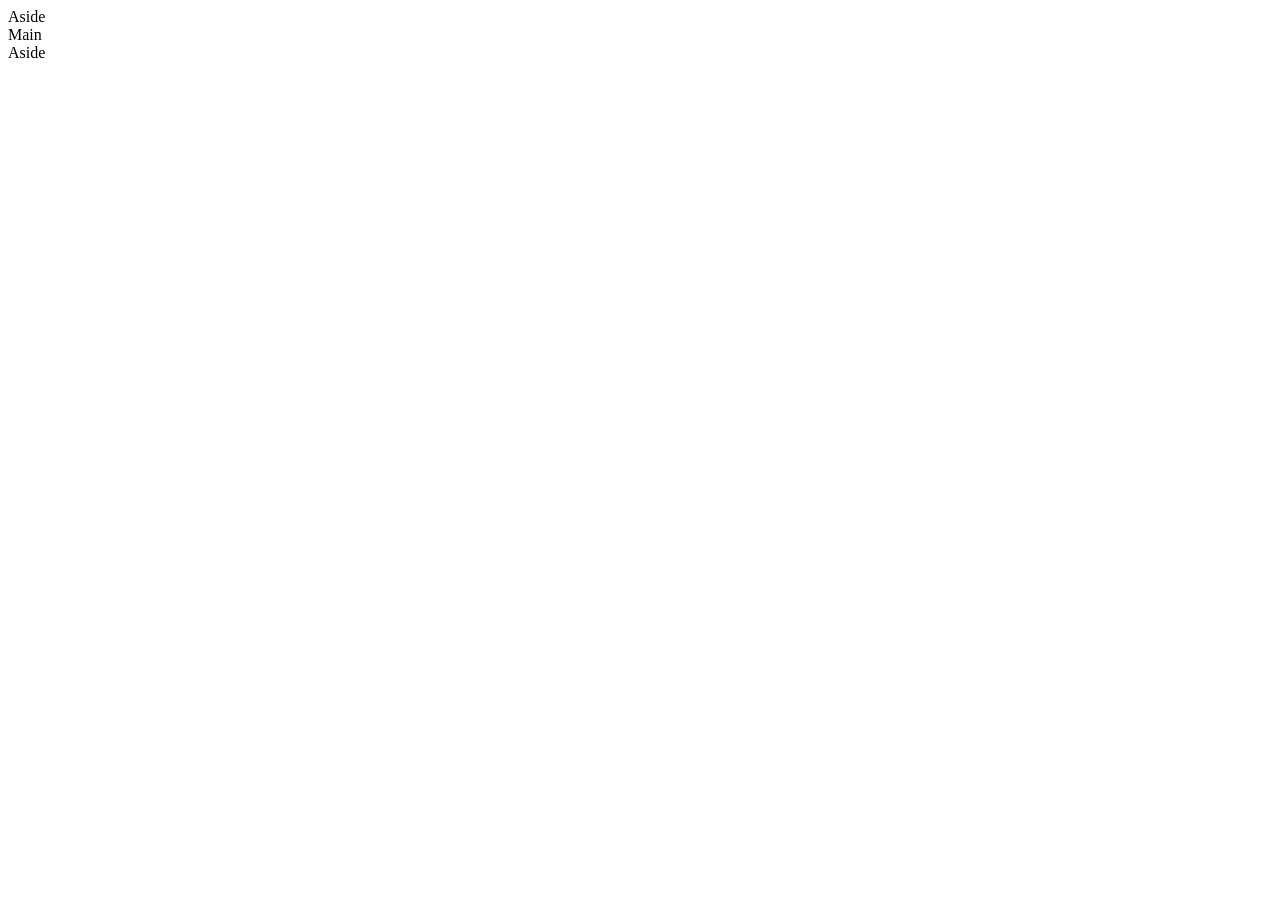
==== index.html @ 96242281 "Add description for selectors in styles.css" ====
<!DOCTYPE html>
<html lang="en">
  <head>
    <meta charset="utf-8" />
    <title>CSS Flexbox</title>
    <link rel="preconnect" href="https://fonts.gstatic.com" />
    <link
      href="https://fonts.googleapis.com/css2?family=Roboto&display=swap"
      rel="stylesheet"
    />
    <link rel="stylesheet" href="styles.css" />
  </head>
  <body>
    <div class="flex-container">
      <div class="flex-item item-1">Aside</div>
      <div class="flex-item item-2">Main</div>
      <div class="flex-item item-3">Aside</div>
      <!-- <div class="flex-item item-4">4</div>
      <div class="flex-item item-5">5</div>
      <div class="flex-item item-6">6</div>
      <div class="flex-item item-7">7</div>
      <div class="flex-item item-8">8</div> -->
    </div>
  </body>
</html>
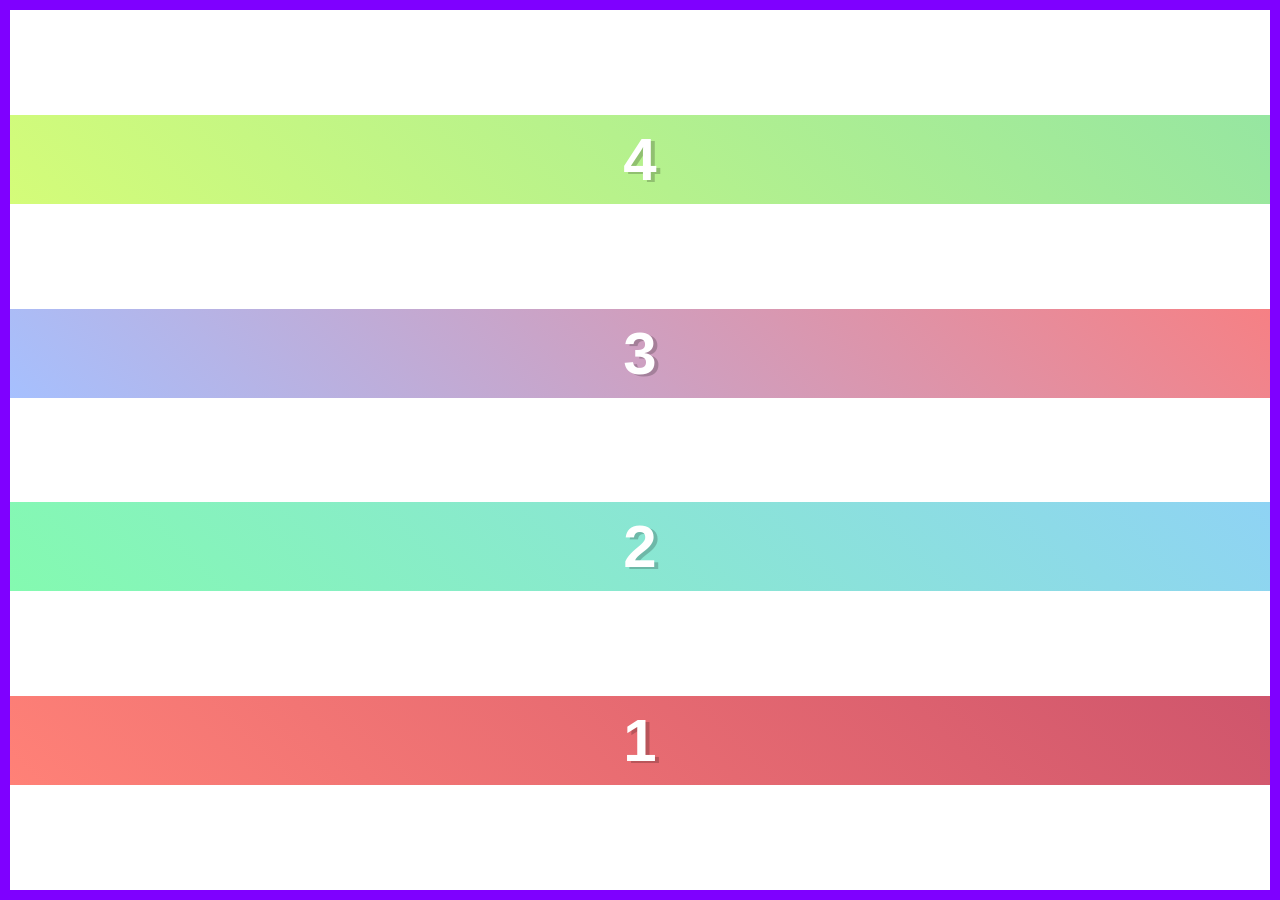
==== commit 37d146c0: "Add description for selectors in styles.css" ====
--- a/index.html
+++ b/index.html
@@ -12,11 +12,11 @@
   </head>
   <body>
     <div class="flex-container">
-      <div class="flex-item item-1">Aside</div>
-      <div class="flex-item item-2">Main</div>
-      <div class="flex-item item-3">Aside</div>
-      <!-- <div class="flex-item item-4">4</div>
-      <div class="flex-item item-5">5</div>
+      <div class="flex-item item-1">1</div>
+      <div class="flex-item item-2">2</div>
+      <div class="flex-item item-3">3</div>
+      <div class="flex-item item-4">4</div>
+      <!-- <div class="flex-item item-5">5</div>
       <div class="flex-item item-6">6</div>
       <div class="flex-item item-7">7</div>
       <div class="flex-item item-8">8</div> -->
--- a/styles.css
+++ b/styles.css
@@ -0,0 +1,81 @@
+/* Base styles */
+* {
+  margin: 0;
+  padding: 0;
+  box-sizing: border-box;
+}
+
+.flex-container {
+  border: 10px solid #7f00ff;
+}
+
+.flex-item {
+  padding: 10px;
+  font: 900 60px "Roboto", sans-serif;
+  color: #fff;
+  text-align: center;
+  text-shadow: 4px 2px 0 rgba(0, 0, 0, 0.2);
+}
+
+.item-1 {
+  background-image: linear-gradient(45deg, #ff8177, #cf556c);
+}
+
+.item-2 {
+  background: linear-gradient(45deg, #84fab0, #8fd3f4);
+}
+
+.item-3 {
+  background: linear-gradient(45deg, #a6c0fe, #f68084);
+}
+
+.item-4 {
+  background: linear-gradient(45deg, #d4fc79, #96e6a1);
+}
+
+.item-5 {
+  background: linear-gradient(45deg, #43e97b, #38f9d7);
+}
+
+.item-6 {
+  background: linear-gradient(45deg, #a18cd1, #fbc2eb);
+}
+
+.item-7 {
+  background: linear-gradient(45deg, #8e2de2, #4a00e0);
+}
+
+.item-8 {
+  background: linear-gradient(45deg, #e1eec3, #f05053);
+}
+
+/* Custom styles */
+.flex-container {
+  display: flex;
+  height: 100vh;
+  /* flex-flow: flex-direction flex-wrap */
+  /* flex-flow: column wrap; */
+
+  /* space-between - распределение элементов равномерно. Первый прилегает в началу контейнера, а последний к концу */
+  /* space-around - пространство для всех элементов распределяется равномерно. На стыке 2 элементов расстояние удваивается */
+  /* space-evenly - распределит равномерно */
+  flex-direction: column-reverse;
+  justify-content: space-evenly;
+  /* flex-direction: row-reverse; */
+}
+
+.flex-item {
+  /* width: 100px; */
+}
+
+/* Выравнивание элементов
+Container Aligment:
+  - justify-content
+    - Вдоль основной оси
+  - align-items
+    - Вдоль поперечной оси
+  - align-content
+    - Выравнивание элементов в несколько строк
+Item alignment:
+  - align-self
+*/
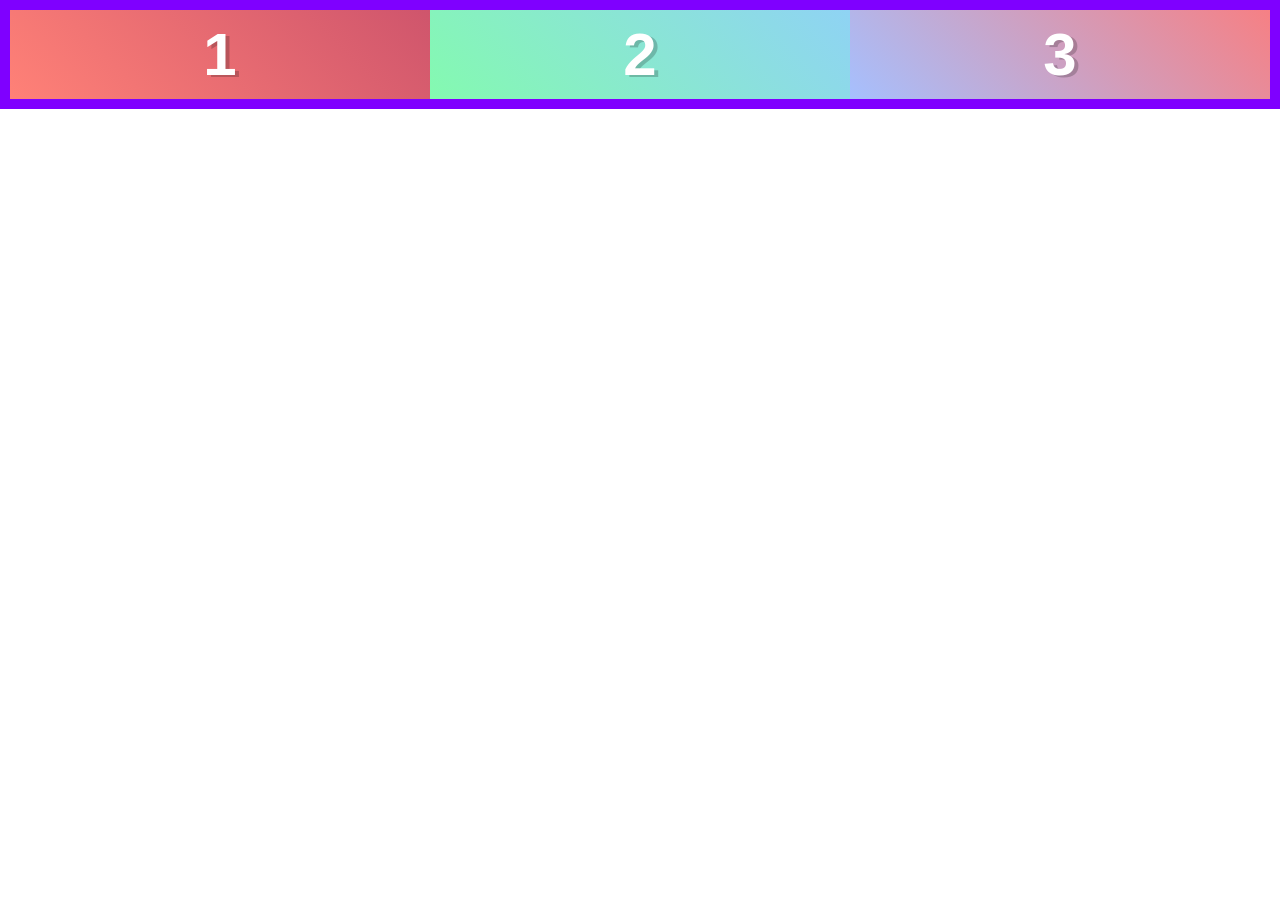
==== commit a82731f0: "Add description for selectors in styles.css" ====
--- a/index.html
+++ b/index.html
@@ -15,8 +15,8 @@
       <div class="flex-item item-1">1</div>
       <div class="flex-item item-2">2</div>
       <div class="flex-item item-3">3</div>
-      <div class="flex-item item-4">4</div>
-      <!-- <div class="flex-item item-5">5</div>
+      <!-- <div class="flex-item item-4">4</div>
+      <div class="flex-item item-5">5</div>
       <div class="flex-item item-6">6</div>
       <div class="flex-item item-7">7</div>
       <div class="flex-item item-8">8</div> -->
--- a/styles.css
+++ b/styles.css
@@ -52,30 +52,35 @@
 /* Custom styles */
 .flex-container {
   display: flex;
-  height: 100vh;
-  /* flex-flow: flex-direction flex-wrap */
-  /* flex-flow: column wrap; */
-
-  /* space-between - распределение элементов равномерно. Первый прилегает в началу контейнера, а последний к концу */
-  /* space-around - пространство для всех элементов распределяется равномерно. На стыке 2 элементов расстояние удваивается */
-  /* space-evenly - распределит равномерно */
-  flex-direction: column-reverse;
-  justify-content: space-evenly;
-  /* flex-direction: row-reverse; */
 }
 
 .flex-item {
-  /* width: 100px; */
+  /* flex: flex-grow flex-shrink flex-basis */
+  flex: 1 0 300px;
+
+  /* Определение размера по оси (главной) */
+  /* При row устанавливает ширину, при column - высоту */
+  /* flex-basis: 300px; */
+
+  /* Возможность увеличения элементов в случае необходимости (1 - пространство разделяется равномерно). Каждому дочернему элементу устанавливается ед. пространства 1*/
+  /* Данным свойством мы просто устанавливаем пропорцию элементам. Мы не делаем их больше */
+  /* flex-grow: 1; */
 }
 
-/* Выравнивание элементов
-Container Aligment:
-  - justify-content
-    - Вдоль основной оси
-  - align-items
-    - Вдоль поперечной оси
-  - align-content
-    - Выравнивание элементов в несколько строк
-Item alignment:
-  - align-self
-*/
+.item-2 {
+  /* Если элементу установить flex-grow: 2, то оставшейся свободного пространства ему будет уделено в 2 раза больше */
+  /* flex-grow: 2; */
+
+  /* Сколько пространства готов отдать элемент в случае необходимости (по-умолчанию: 1) */
+  /* item-2 отдаст 2 ед. пространства, если кому-то не будет хватать места */
+  flex-shrink: 2;
+}
+
+.item-3 {
+  /* Если элементу установить flex-grow: 3, то оставшейся свободного пространства ему будет уделено в 3 раза больше */
+  /* flex-grow: 3; */
+
+  /* Сколько пространства готов отдать элемент в случае необходимости (по-умолчанию: 1) */
+  /* item-3 отдаст 3 ед. пространства, если кому-то не будет хватать места */
+  flex-shrink: 3;
+}
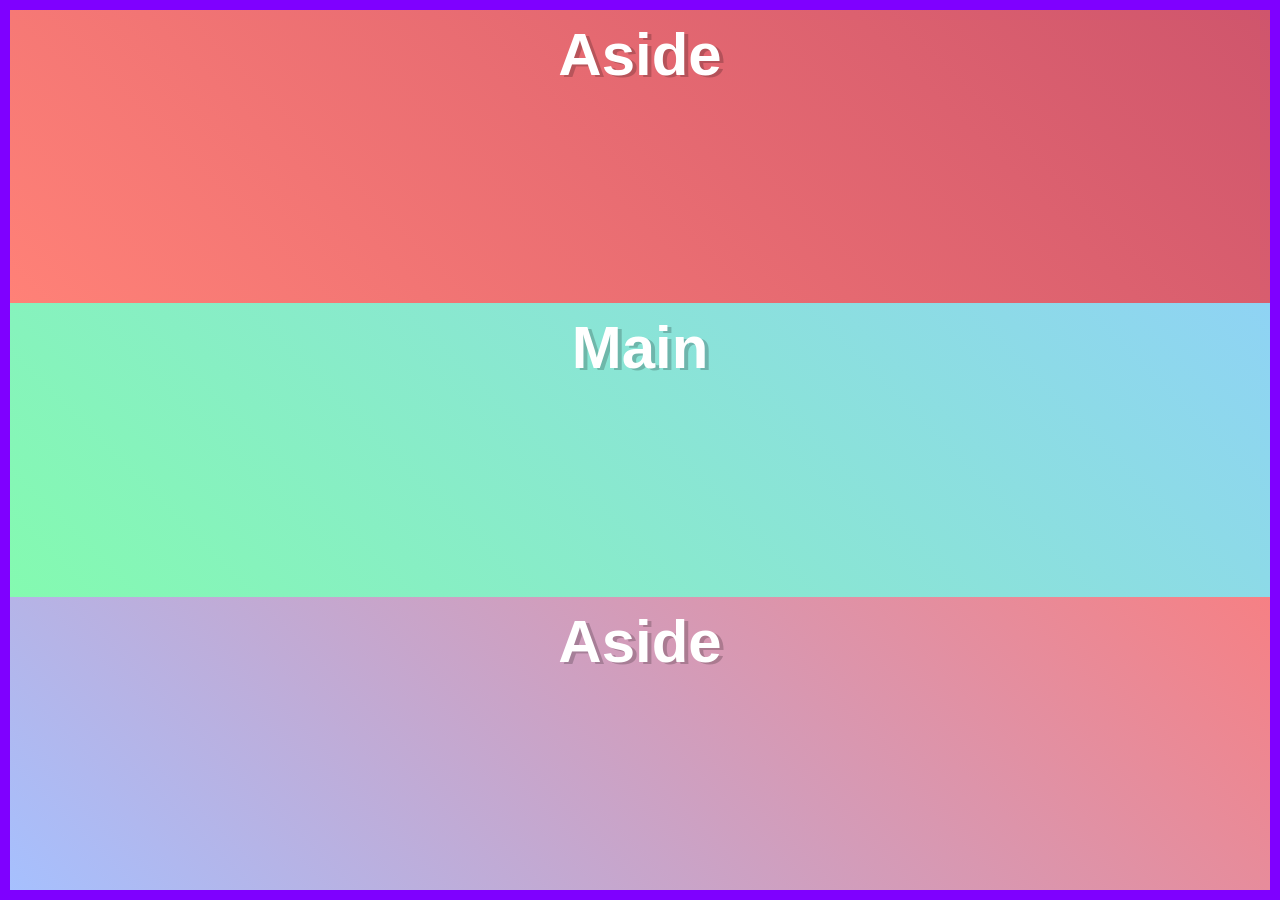
==== commit 0239b01f: "Add description for selectors in styles.css" ====
--- a/index.html
+++ b/index.html
@@ -12,10 +12,13 @@
   </head>
   <body>
     <div class="flex-container">
-      <div class="flex-item item-1">1</div>
+      <div class="flex-item item-1">Aside</div>
+      <div class="flex-item item-2">Main</div>
+      <div class="flex-item item-3">Aside</div>
+      <!-- <div class="flex-item item-1">1</div>
       <div class="flex-item item-2">2</div>
       <div class="flex-item item-3">3</div>
-      <!-- <div class="flex-item item-4">4</div>
+      <div class="flex-item item-4">4</div>
       <div class="flex-item item-5">5</div>
       <div class="flex-item item-6">6</div>
       <div class="flex-item item-7">7</div>
--- a/styles.css
+++ b/styles.css
@@ -52,35 +52,39 @@
 /* Custom styles */
 .flex-container {
   display: flex;
+  height: 100vh;
+  flex-flow: column;
 }
 
 .flex-item {
-  /* flex: flex-grow flex-shrink flex-basis */
-  flex: 1 0 300px;
-
-  /* Определение размера по оси (главной) */
-  /* При row устанавливает ширину, при column - высоту */
-  /* flex-basis: 300px; */
-
-  /* Возможность увеличения элементов в случае необходимости (1 - пространство разделяется равномерно). Каждому дочернему элементу устанавливается ед. пространства 1*/
-  /* Данным свойством мы просто устанавливаем пропорцию элементам. Мы не делаем их больше */
-  /* flex-grow: 1; */
+  flex: 1;
 }
 
-.item-2 {
-  /* Если элементу установить flex-grow: 2, то оставшейся свободного пространства ему будет уделено в 2 раза больше */
-  /* flex-grow: 2; */
+@media screen and (max-width: 650px) {
+  .flex-container {
+    flex-direction: column;
+  }
 
-  /* Сколько пространства готов отдать элемент в случае необходимости (по-умолчанию: 1) */
-  /* item-2 отдаст 2 ед. пространства, если кому-то не будет хватать места */
-  flex-shrink: 2;
+  .item-2 {
+    order: -1;
+  }
 }
 
-.item-3 {
-  /* Если элементу установить flex-grow: 3, то оставшейся свободного пространства ему будет уделено в 3 раза больше */
-  /* flex-grow: 3; */
+/* item-1: По-умолчанию у всех элементов order: 0 Выставляя order: 1 мы ставим элемент с самым высоким "индексом" последним */
+/* item-7: По-умолчанию у всех элементов order: 0 Выставляя order: -1 мы ставим элемент с самым низким "индексом" первым */
 
-  /* Сколько пространства готов отдать элемент в случае необходимости (по-умолчанию: 1) */
-  /* item-3 отдаст 3 ед. пространства, если кому-то не будет хватать места */
-  flex-shrink: 3;
+/* .item-1 {
+  order: 1;
 }
+
+.item-7 {
+  order: -1;
+}
+
+.item-4 {
+  order: 2;
+}
+
+.item-5 {
+  order: 1;
+} */
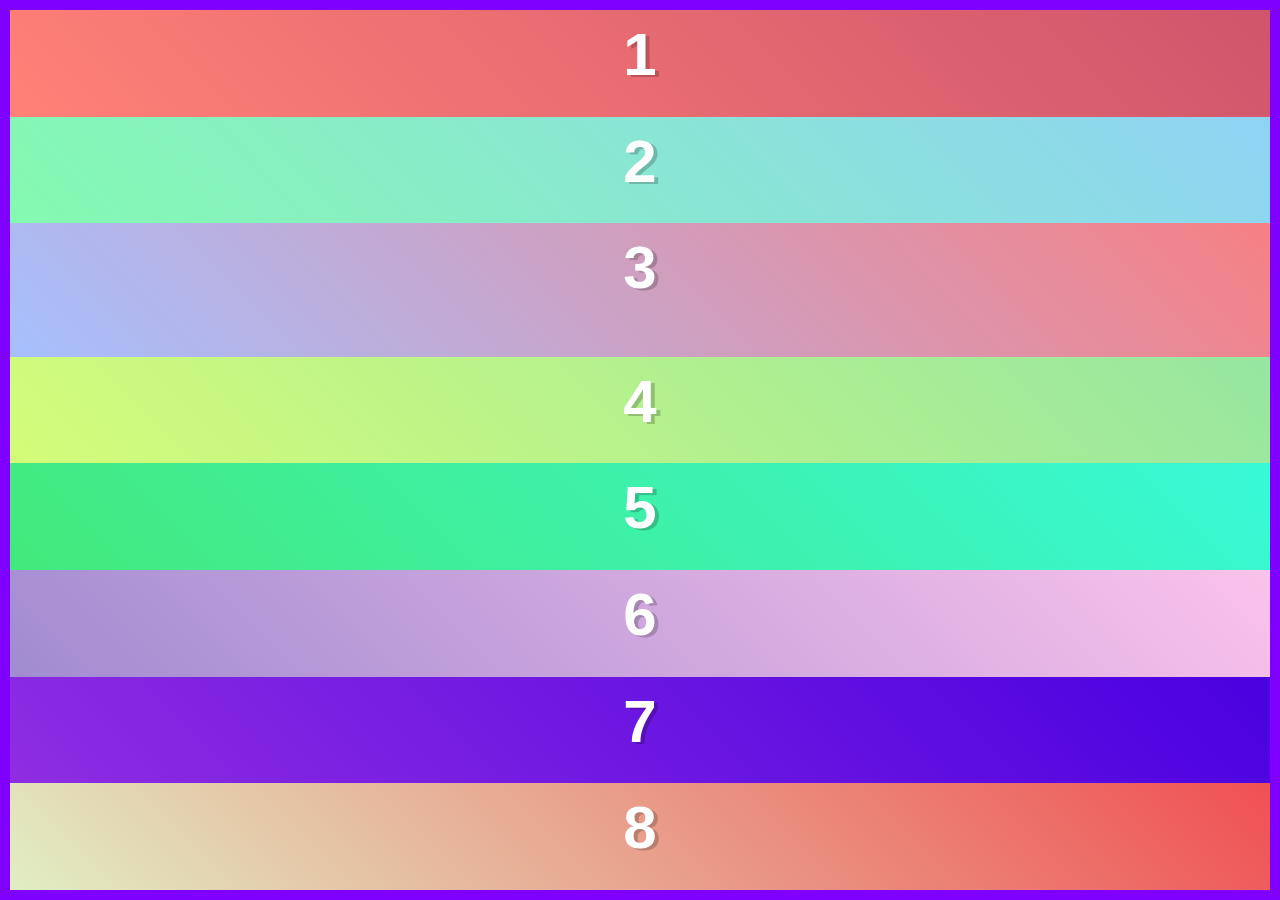
==== commit 2a35257a: "Add description for selectors in styles.css" ====
--- a/index.html
+++ b/index.html
@@ -12,17 +12,14 @@
   </head>
   <body>
     <div class="flex-container">
-      <div class="flex-item item-1">Aside</div>
-      <div class="flex-item item-2">Main</div>
-      <div class="flex-item item-3">Aside</div>
-      <!-- <div class="flex-item item-1">1</div>
+      <div class="flex-item item-1">1</div>
       <div class="flex-item item-2">2</div>
       <div class="flex-item item-3">3</div>
       <div class="flex-item item-4">4</div>
       <div class="flex-item item-5">5</div>
       <div class="flex-item item-6">6</div>
       <div class="flex-item item-7">7</div>
-      <div class="flex-item item-8">8</div> -->
+      <div class="flex-item item-8">8</div>
     </div>
   </body>
 </html>
--- a/styles.css
+++ b/styles.css
@@ -52,39 +52,16 @@
 /* Custom styles */
 .flex-container {
   display: flex;
+  flex-wrap: wrap;
+  flex-direction: column;
   height: 100vh;
-  flex-flow: column;
 }
 
 .flex-item {
-  flex: 1;
+  flex-grow: 1;
+  flex-basis: 100px;
 }
 
-@media screen and (max-width: 650px) {
-  .flex-container {
-    flex-direction: column;
-  }
-
-  .item-2 {
-    order: -1;
-  }
+.item-3 {
+  flex-grow: 5;
 }
-
-/* item-1: По-умолчанию у всех элементов order: 0 Выставляя order: 1 мы ставим элемент с самым высоким "индексом" последним */
-/* item-7: По-умолчанию у всех элементов order: 0 Выставляя order: -1 мы ставим элемент с самым низким "индексом" первым */
-
-/* .item-1 {
-  order: 1;
-}
-
-.item-7 {
-  order: -1;
-}
-
-.item-4 {
-  order: 2;
-}
-
-.item-5 {
-  order: 1;
-} */
